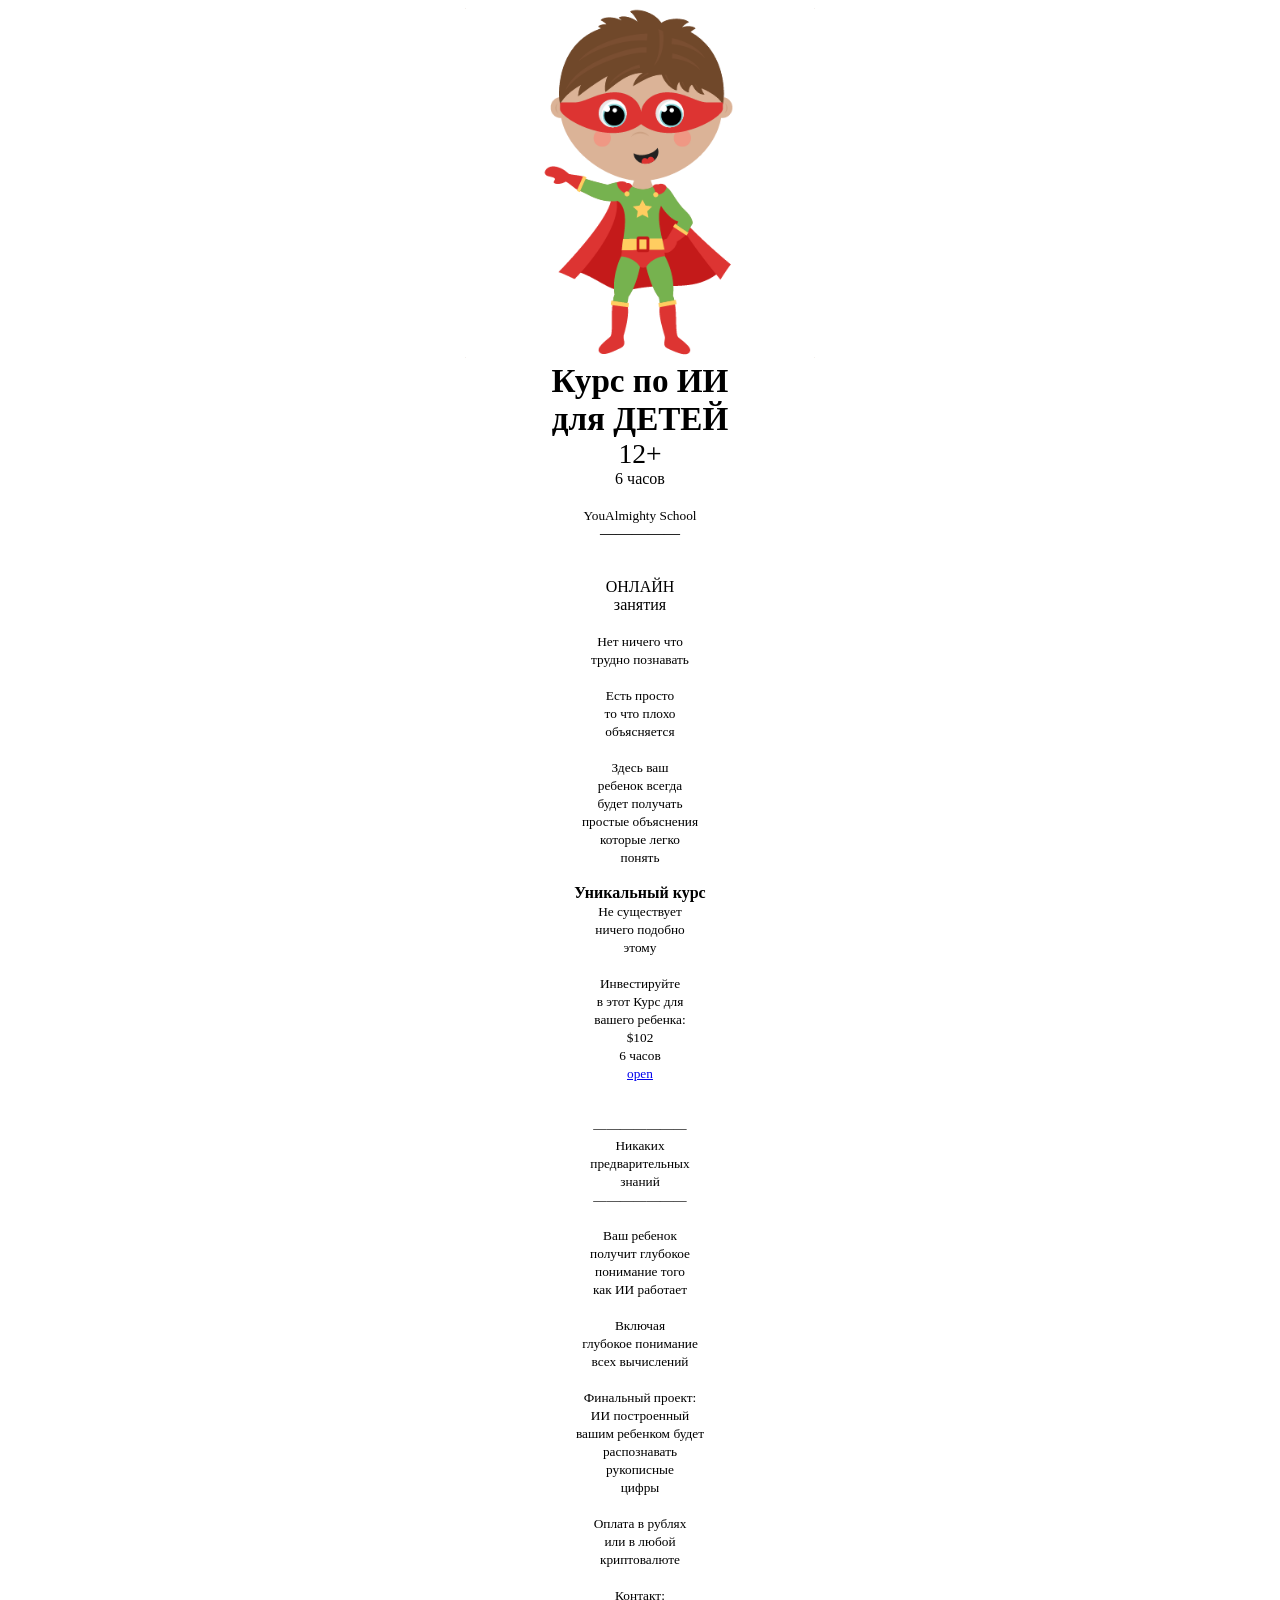
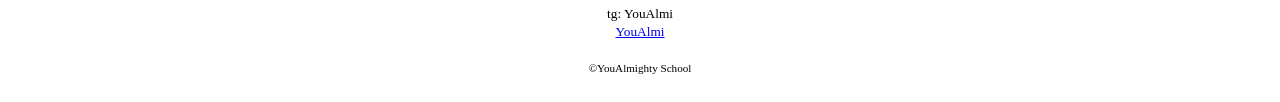
==== ai.html @ aa49d5ff "Update ai.html" ====
<!DOCTYPE html>
<html>
<head>
<title>YouAlmighty | 2023</title>

<!-- META -->
<!-- GENERIC -->

<meta http-equiv="Content-Type" content="text/html; charset=UTF-8" />
<meta name= "description" content= "Course on AI for KIDS">
<meta name= "keywords" content= "AI, Artificial Intelligence, kid, kids, child, children, best, education, lessons, classes, sessions">
<meta name= "viewport" content= "width=device-width, maximum-scale=1">

<link rel="icon" href="icon.png" type="image/gif" sizes="16x16">

<!-- Style -->
<style>

.pointer {cursor: pointer;}

</style>
</head>

<!--  ---------------Body--------------- -->

<body>
	
<center>

<img src ="boyjoy.png" height = 350px>
<br>

<big><big><big><big><b>
Курс по ИИ<br>
для ДЕТЕЙ
</big></big></big></big></b>
<br>
<big><big><big>
12+<br>
</big></big></big>
6 часов<br>
<br>

<small>
YouAlmighty School<br>
</small>
—————<br>
<br><br>

ОНЛАЙН<br>
занятия<br>
<br>

<small>
Нет ничего что<br>
трудно познавать<br>
<br>
Есть просто<br>
то что плохо<br>
объясняется<br>
<br>
Здесь ваш<br>
ребенок всегда<br>
будет получать <br>
простые объяснения<br>
которые легко<br>
понять<br>
<br>
<big>
<b>
Уникальный курс<br>
</b>
</big>
Не существует<br>
ничего подобно<br>
этому<br>
<br>
Инвестируйте<br>
в этот Курс для<br>
вашего ребенка:<br>
$102<br>
6 часов<br>
<a href="https://docs.google.com/document/d/1OmAsVu5Fr_vIQTOKnuQlKn_81O-qUBbrs4UZg9RdURY/edit" target="_blank">open</a>
<br><br><br>


———————<br>
Никаких<br>
предварительных<br>
знаний<br>
———————<br>
<br>
Ваш ребенок<br>
получит глубокое<br>
понимание того<br>
как ИИ работает<br>
<br>
Включая<br>
глубокое понимание<br>
всех вычислений<br>
<br>

Финальный проект:<br>
ИИ построенный<br>
вашим ребенком будет<br>
распознавать<br>
рукописные<br>
цифры<br>
<br>
Оплата в рублях<br>
или в любой<br>
криптовалюте<br>
<br>
Контакт:<br>
tg: YouAlmi<br>
<a href="https://t.me/YouAlmi" target="_blank">YouAlmi</a>
<br><br>
<small>
©YouAlmighty School<br>
</small>
<br>


</center>



</body>
</html>
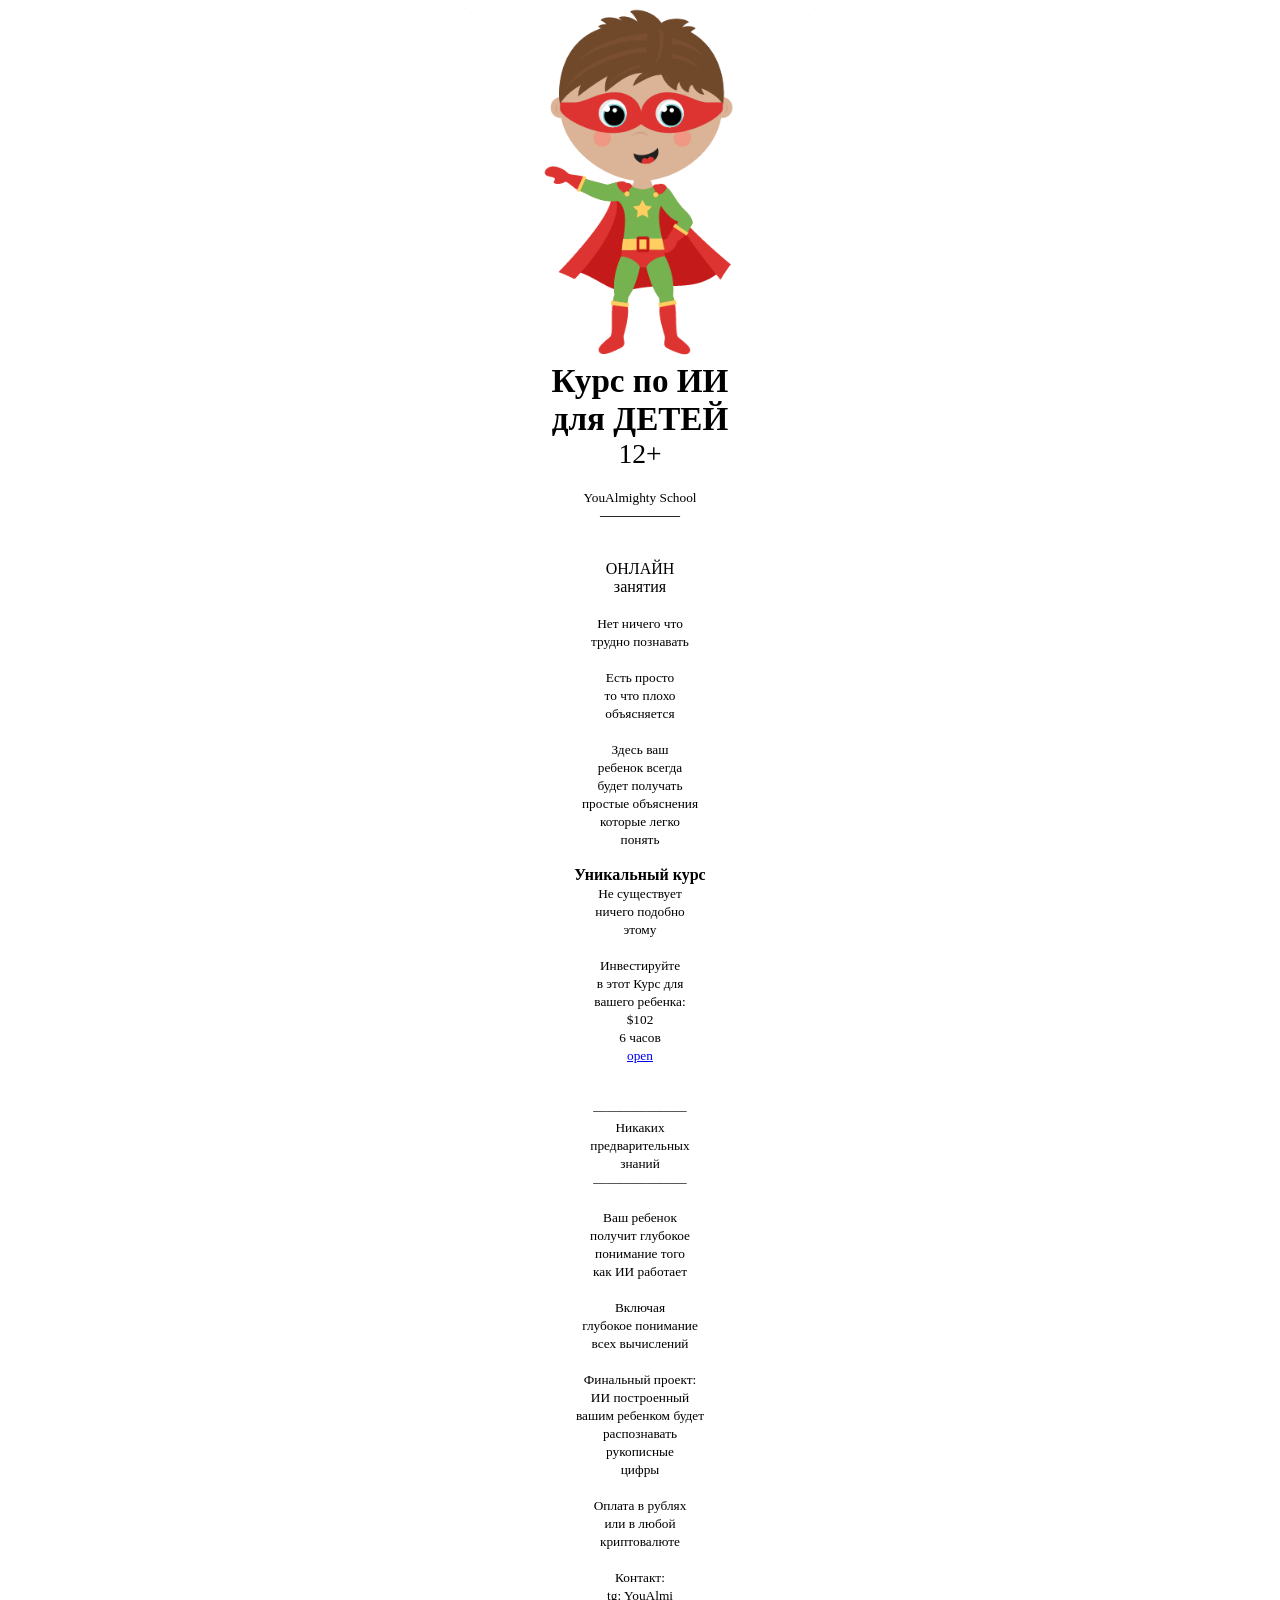
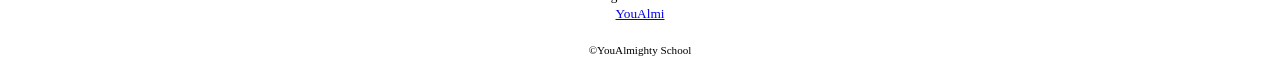
==== commit 6ccbdbe7: "Update ai.html" ====
--- a/ai.html
+++ b/ai.html
@@ -38,7 +38,6 @@
 <big><big><big>
 12+<br>
 </big></big></big>
-6 часов<br>
 <br>
 
 <small>
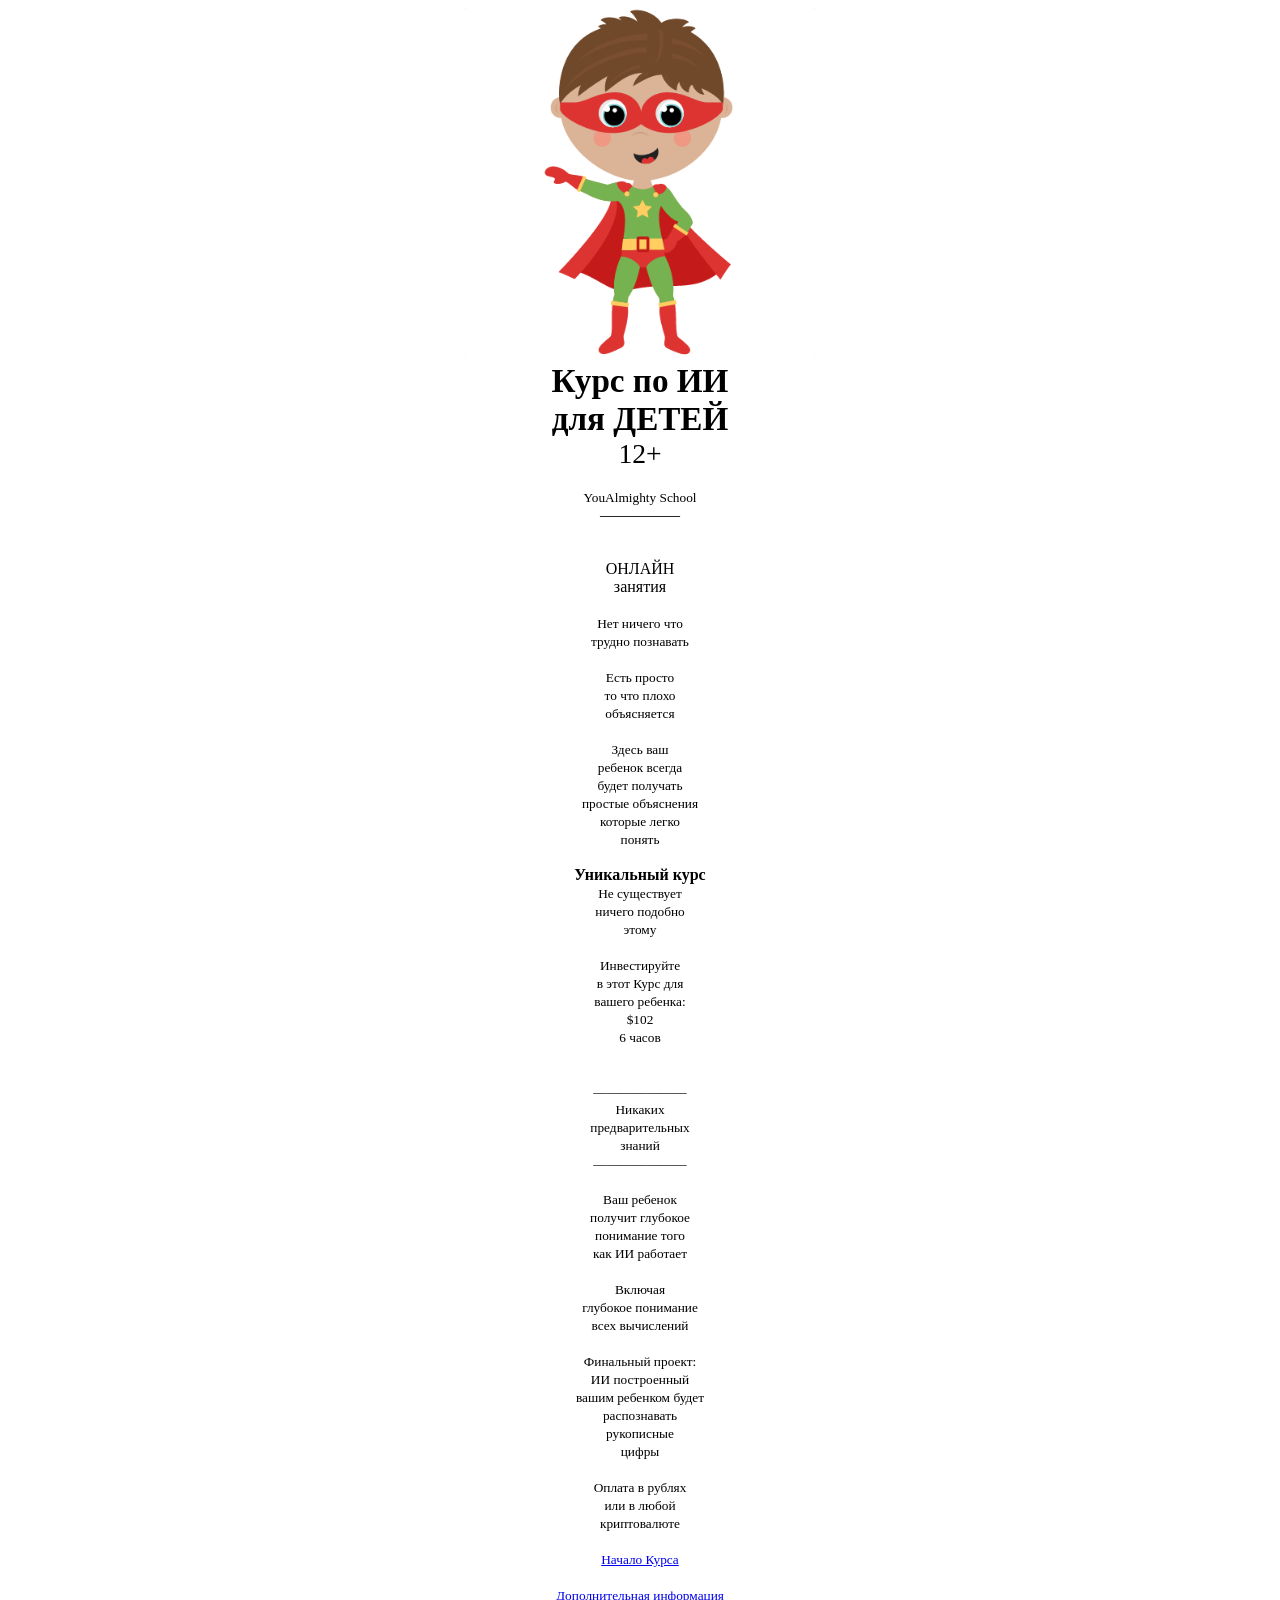
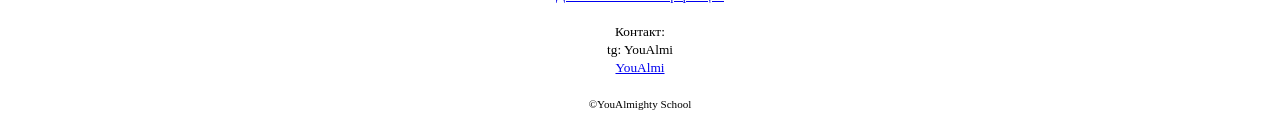
==== commit bf1fbf25: "Update ai.html" ====
--- a/ai.html
+++ b/ai.html
@@ -79,8 +79,8 @@
 вашего ребенка:<br>
 $102<br>
 6 часов<br>
-<a href="https://docs.google.com/document/d/1OmAsVu5Fr_vIQTOKnuQlKn_81O-qUBbrs4UZg9RdURY/edit" target="_blank">open</a>
-<br><br><br>
+
+<br><br>
 
 
 ———————<br>
@@ -110,6 +110,21 @@
 или в любой<br>
 криптовалюте<br>
 <br>
+
+
+<a href="https://docs.google.com/document/d/1OmAsVu5Fr_vIQTOKnuQlKn_81O-qUBbrs4UZg9RdURY/edit" target="_blank">Начало Курса</a>
+<br><br>
+
+
+
+<a href="https://docs.google.com/document/d/1OmAsVu5Fr_vIQTOKnuQlKn_81O-qUBbrs4UZg9RdURY/edit" target="_blank">Дополнительная
+информация</a>
+<br><br>
+
+
+
+
+
 Контакт:<br>
 tg: YouAlmi<br>
 <a href="https://t.me/YouAlmi" target="_blank">YouAlmi</a>
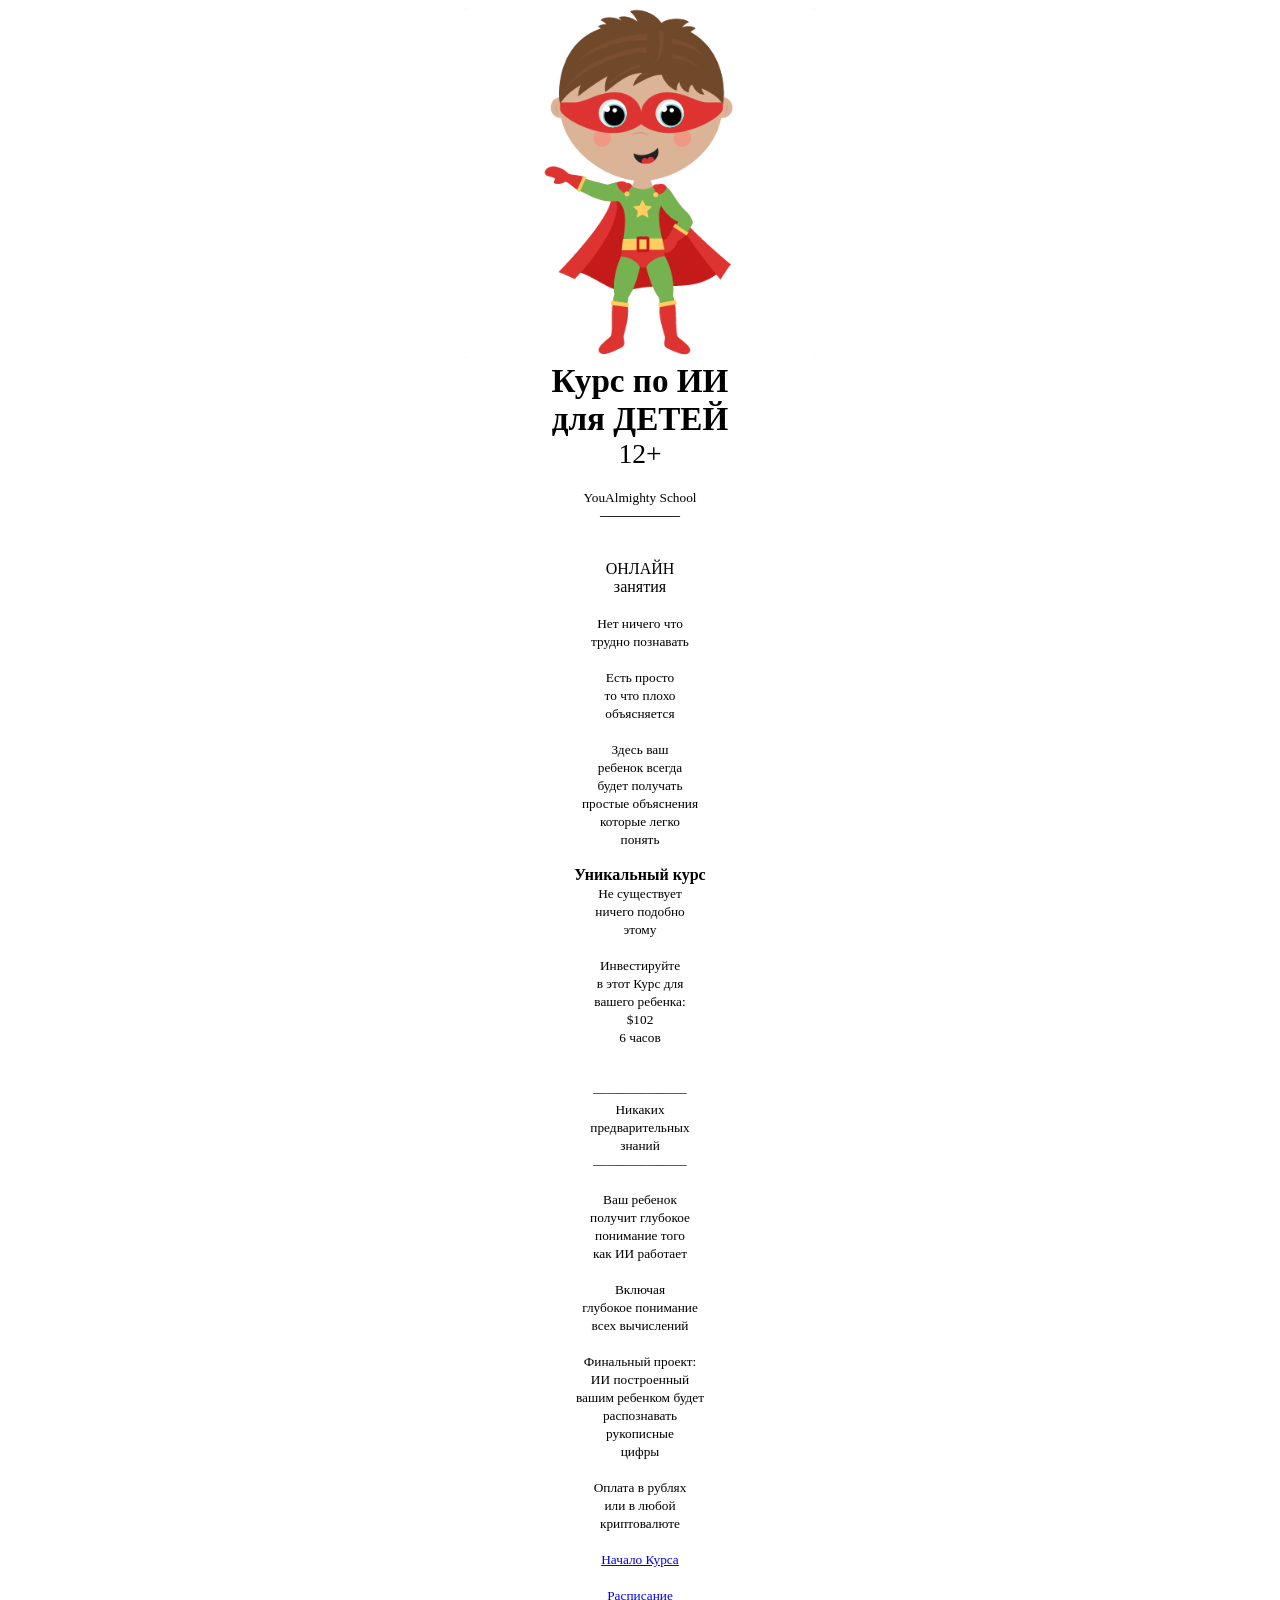
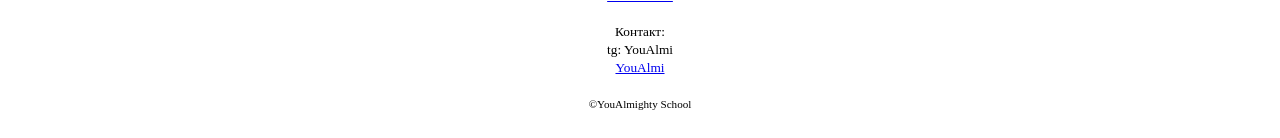
==== commit e73ee8df: "Update ai.html" ====
--- a/ai.html
+++ b/ai.html
@@ -117,8 +117,7 @@
 
 
 
-<a href="https://docs.google.com/document/d/1OmAsVu5Fr_vIQTOKnuQlKn_81O-qUBbrs4UZg9RdURY/edit" target="_blank">Дополнительная
-информация</a>
+<a href="https://docs.google.com/document/d/1OmAsVu5Fr_vIQTOKnuQlKn_81O-qUBbrs4UZg9RdURY/edit" target="_blank">Расписание</a>
 <br><br>
 
 
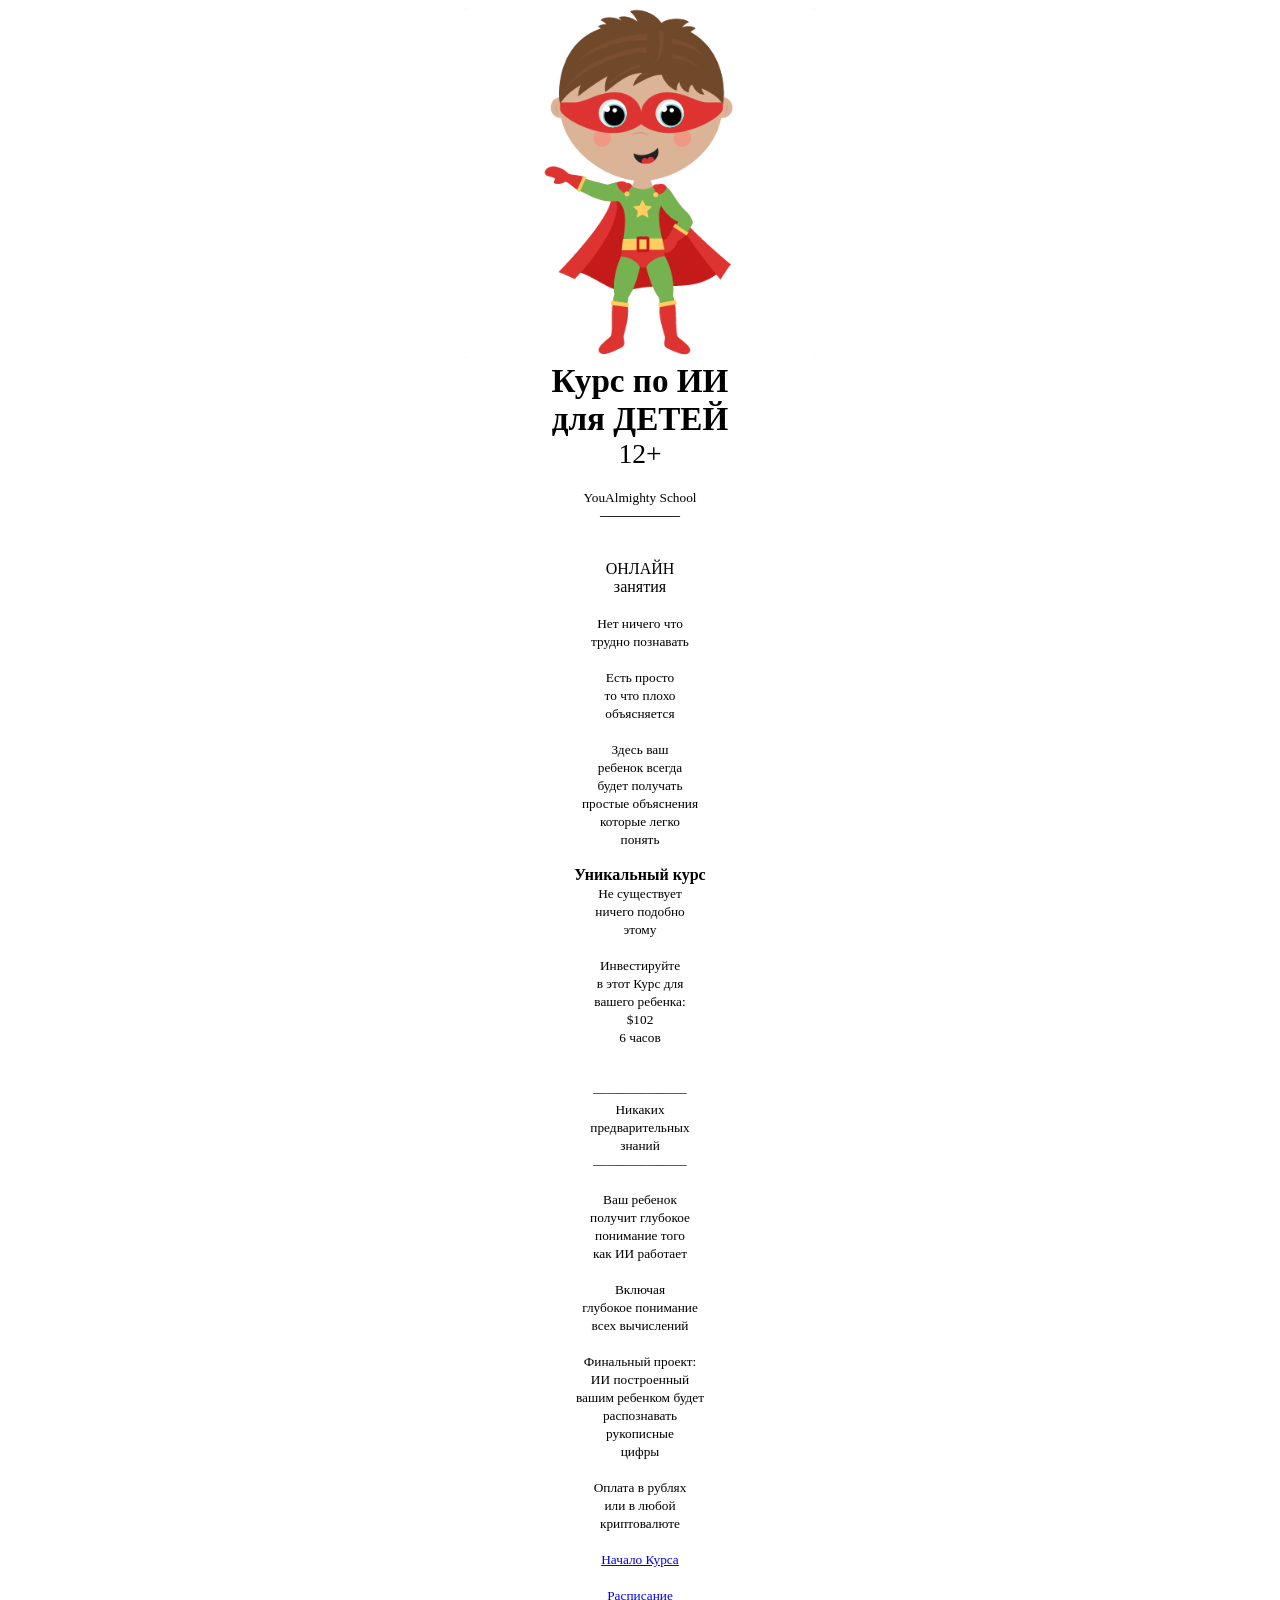
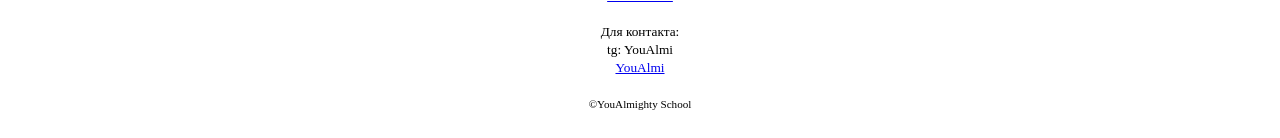
==== commit afab2b79: "Update ai.html" ====
--- a/ai.html
+++ b/ai.html
@@ -124,7 +124,7 @@
 
 
 
-Контакт:<br>
+Для контакта:<br>
 tg: YouAlmi<br>
 <a href="https://t.me/YouAlmi" target="_blank">YouAlmi</a>
 <br><br>
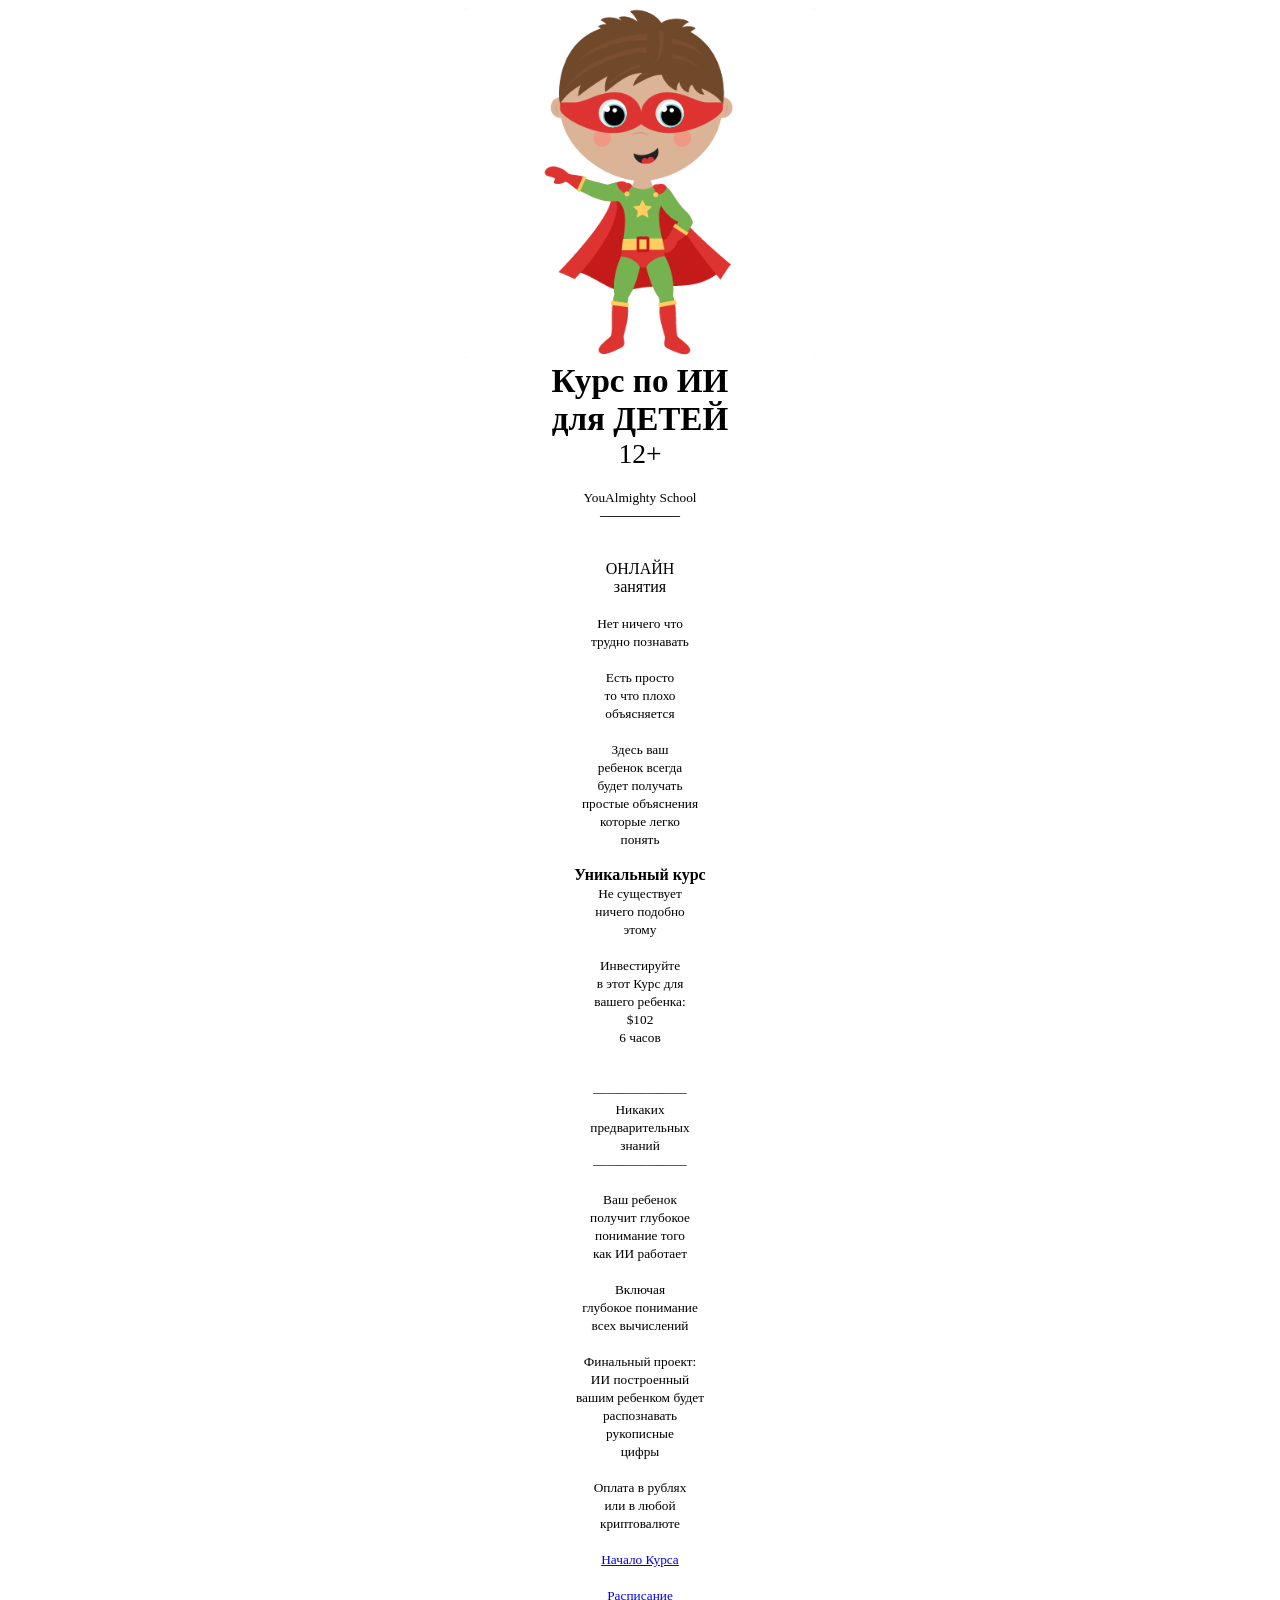
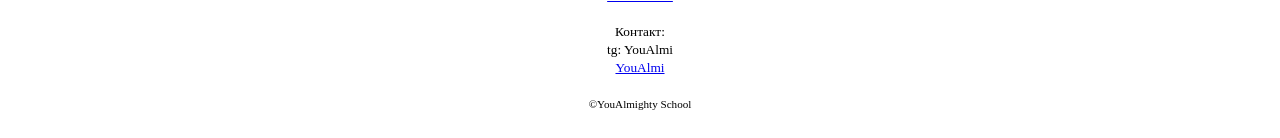
==== commit 275c3602: "Update ai.html" ====
--- a/ai.html
+++ b/ai.html
@@ -124,7 +124,7 @@
 
 
 
-Для контакта:<br>
+Контакт:<br>
 tg: YouAlmi<br>
 <a href="https://t.me/YouAlmi" target="_blank">YouAlmi</a>
 <br><br>
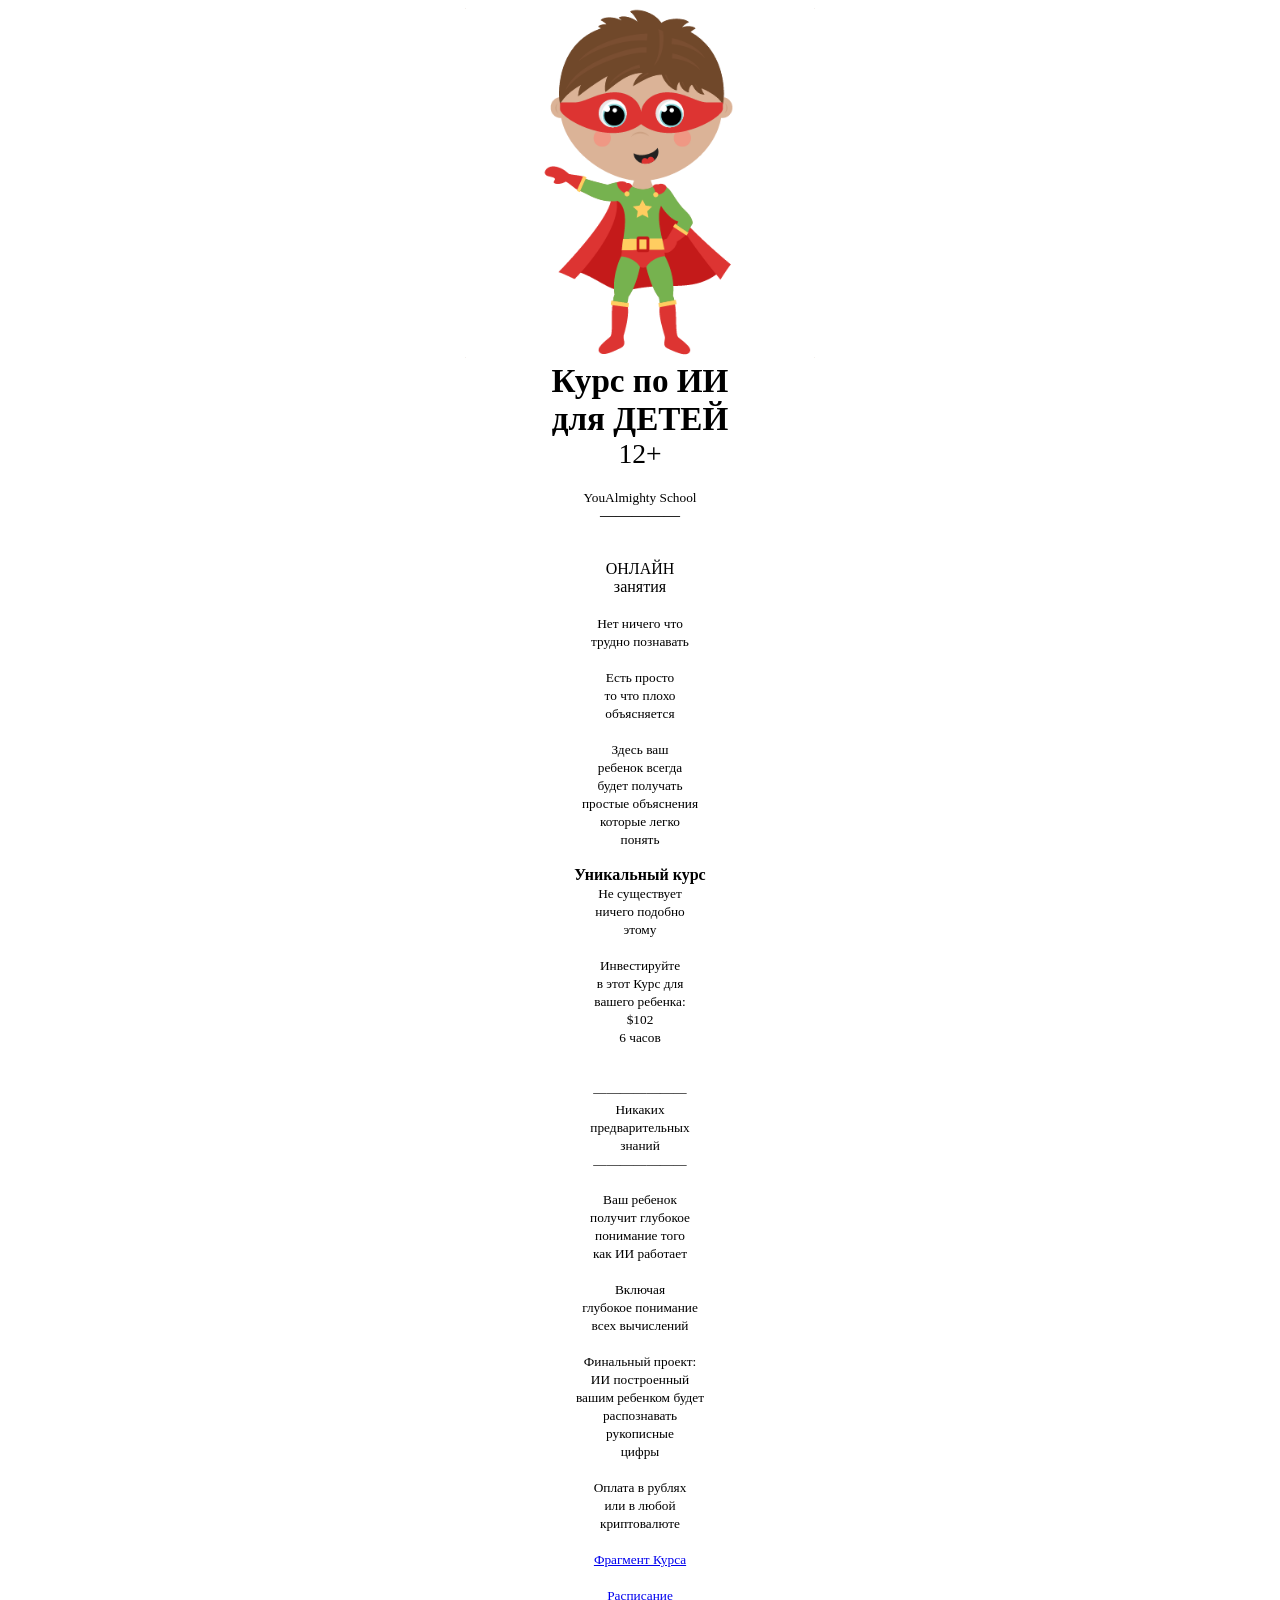
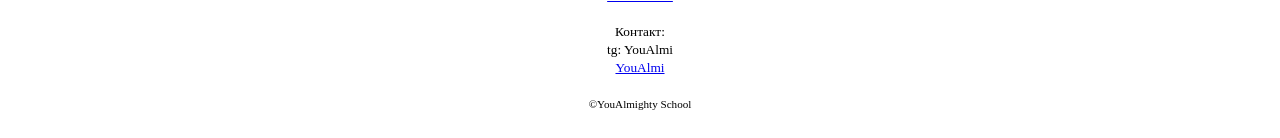
==== commit 65f27d08: "Update ai.html" ====
--- a/ai.html
+++ b/ai.html
@@ -112,7 +112,7 @@
 <br>
 
 
-<a href="https://docs.google.com/document/d/1OmAsVu5Fr_vIQTOKnuQlKn_81O-qUBbrs4UZg9RdURY/edit" target="_blank">Начало Курса</a>
+<a href="https://docs.google.com/document/d/1OmAsVu5Fr_vIQTOKnuQlKn_81O-qUBbrs4UZg9RdURY/edit" target="_blank">Фрагмент Курса</a>
 <br><br>
 
 
